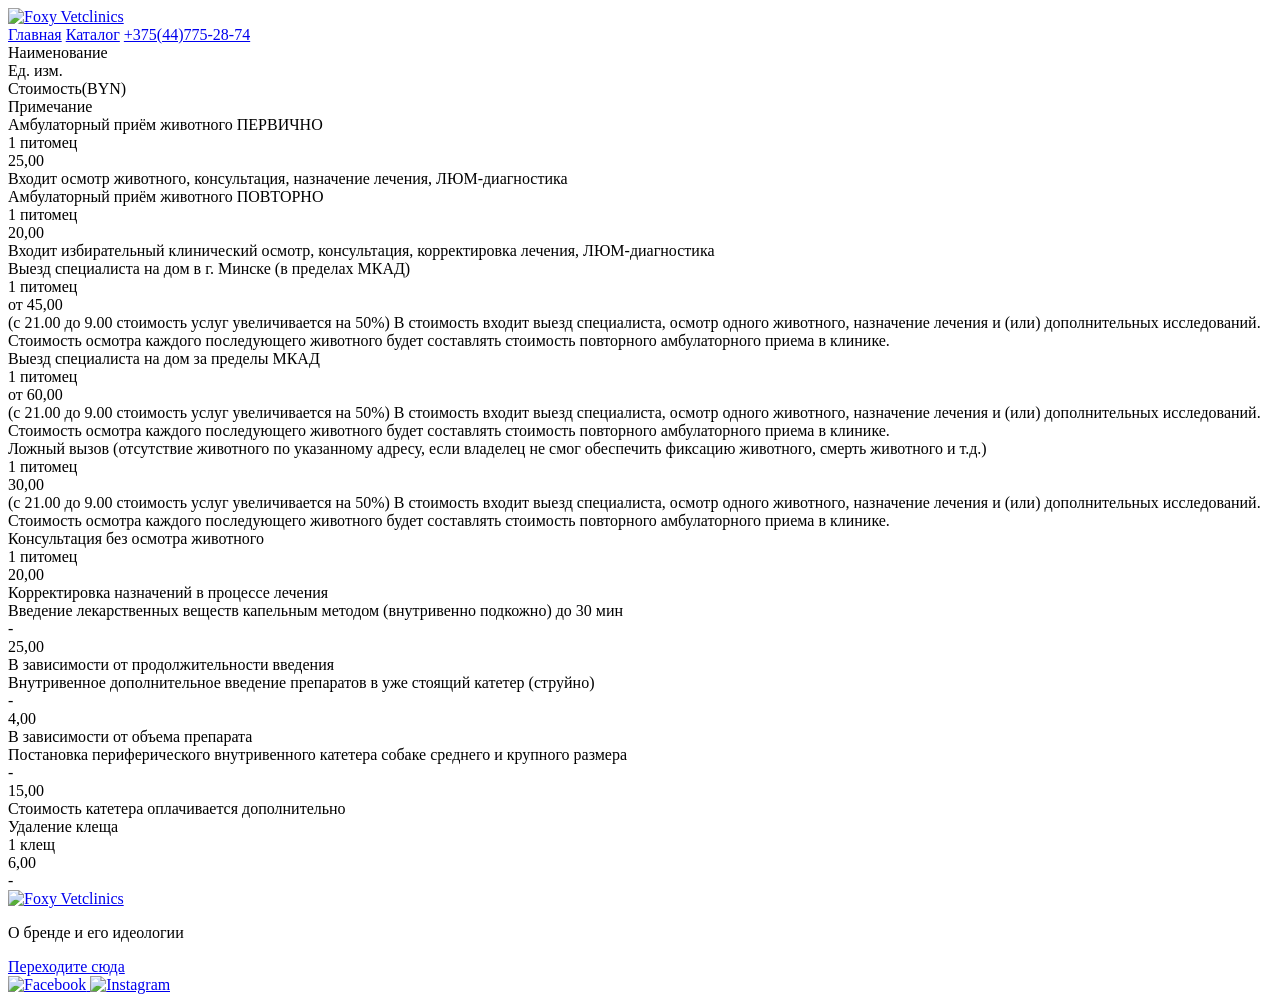
==== 1.html @ 25463c0b "Add files via upload" ====
<!DOCTYPE html>
    <html lang="en">
    <head>
        <meta charset="UTF-8">
        <meta name="viewport" content="width=device-width, initial-scale=1.0">
        <link rel="stylesheet" href="Foxy-vetclinics/styles/mycss.css">
        <link rel="apple-touch-icon" sizes="180x180" href="Foxy-vetclinics/files/logo-icon/icon192.png">
        <link rel="icon" type="image/png" sizes="32x32" href="Foxy-vetclinics/files/logo-icon/icon32.png">
        <link rel="icon" type="image/png" sizes="16x16" href="Foxy-vetclinics/files/logo-icon/icon15.png">
        <link rel="manifest" href="Foxy-vetclinics/files/logo-icon/site.webmanifest">
        <title>Foxy-vetclinics</title>
    </head>
    <style>
        html, body {
        height: 100%;
    }
    </style>
    <body>
    <header>
            <div class="header-inner">
                <a href="index.html" class="logo">
                    <img src="Foxy-vetclinics/files/logo.png" alt="Foxy Vetclinics">
                </a>

                <nav class="nav" id="nav">
                    <a href="index.html">Главная</a>
                    <a href="pricing.html">Каталог</a>
                    <a href="tel:+375447752874" class="header-phone">+375(44)775-28-74</a>
                </nav>
            </div>
        </header>

    <section>
        <section class="price-section">
            <div class="price-wrap">
            <div class="price-table">

                <div class="price-row price-row-head">
                    <div class="price-cell">Наименование</div>
                    <div class="price-cell">Ед. изм.</div>
                    <div class="price-cell">Стоимость(BYN)</div>
                    <div class="price-cell">Примечание</div>
                </div>

                <div class="price-row">
                    <div class="price-cell">Амбулаторный приём животного ПЕРВИЧНО</div>
                    <div class="price-cell">1 питомец</div>
                    <div class="price-cell">25,00</div>
                    <div class="price-cell">Входит осмотр животного, консультация, назначение лечения, ЛЮМ-диагностика</div>
                </div>

                <div class="price-row">
                    <div class="price-cell">Амбулаторный приём животного ПОВТОРНО</div>
                    <div class="price-cell">1 питомец</div>
                    <div class="price-cell">20,00</div>
                    <div class="price-cell">Входит избирательный клинический осмотр, консультация, корректировка лечения, ЛЮМ-диагностика</div>
                </div>
                
                <div class="price-row">
                    <div class="price-cell price-service">Выезд специалиста на дом в г. Минске (в пределах МКАД)</div>
                    <div class="price-cell price-unit">1 питомец</div>
                    <div class="price-cell price-cost">от 45,00</div>
                    <div class="price-cell price-note">(с 21.00 до 9.00 стоимость услуг увеличивается на 50%) В стоимость входит выезд специалиста, осмотр одного животного, назначение лечения и (или) дополнительных исследований. Стоимость осмотра каждого последующего животного будет составлять стоимость повторного амбулаторного приема в клинике.</div>
                </div>

                <div class="price-row">
                    <div class="price-cell price-service">Выезд специалиста на дом за пределы МКАД</div>
                    <div class="price-cell price-unit">1 питомец</div>
                    <div class="price-cell price-cost">от 60,00</div>
                    <div class="price-cell price-note">(с 21.00 до 9.00 стоимость услуг увеличивается на 50%) В стоимость входит выезд специалиста, осмотр одного животного, назначение лечения и (или) дополнительных исследований. Стоимость осмотра каждого последующего животного будет составлять стоимость повторного амбулаторного приема в клинике.</div>
                </div>

                <div class="price-row">
                    <div class="price-cell price-service">Ложный вызов (отсутствие животного по указанному адресу, если владелец не смог обеспечить фиксацию животного, смерть животного и т.д.)</div>
                    <div class="price-cell price-unit">1 питомец</div>
                    <div class="price-cell price-cost">30,00</div>
                    <div class="price-cell price-note">(с 21.00 до 9.00 стоимость услуг увеличивается на 50%) В стоимость входит выезд специалиста, осмотр одного животного, назначение лечения и (или) дополнительных исследований. Стоимость осмотра каждого последующего животного будет составлять стоимость повторного амбулаторного приема в клинике.</div>
                </div>

                <div class="price-row">
                    <div class="price-cell price-service">Консультация без осмотра животного</div>
                    <div class="price-cell price-unit">1 питомец</div>
                    <div class="price-cell price-cost">20,00</div>
                    <div class="price-cell price-note">Корректировка назначений в процессе лечения</div>
                </div>

                <div class="price-row">
                    <div class="price-cell price-service">Введение лекарственных веществ капельным методом (внутривенно подкожно) до 30 мин</div>
                    <div class="price-cell price-unit">-</div>
                    <div class="price-cell price-cost">25,00</div>
                    <div class="price-cell price-note">В зависимости от продолжительности введения</div>
                </div>

                <div class="price-row">
                    <div class="price-cell price-service">Внутривенное дополнительное введение препаратов в уже стоящий катетер (струйно)</div>
                    <div class="price-cell price-unit">-</div>
                    <div class="price-cell price-cost">4,00</div>
                    <div class="price-cell price-note">В зависимости от объема препарата</div>
                </div>

                <div class="price-row">
                    <div class="price-cell price-service">Постановка периферического внутривенного катетера собаке среднего и крупного размера</div>
                    <div class="price-cell price-unit">-</div>
                    <div class="price-cell price-cost">15,00</div>
                    <div class="price-cell price-note">Стоимость катетера оплачивается дополнительно</div>
                </div>

                <div class="price-row">
                    <div class="price-cell price-service">Удаление клеща</div>
                    <div class="price-cell price-unit">1 клещ</div>
                    <div class="price-cell price-cost">6,00</div>
                    <div class="price-cell price-note">-</div>
                </div>
            </div>
        </div>
    </section>

    </section>
    
    <footer>
    <div class="footer-inner">
            <a href="index.html" class="footer-logo">
                <img src="Foxy-vetclinics/files/logofooter.png" alt="Foxy Vetclinics">
            </a>

            <div class="footer-center">
                <p>О бренде и его идеологии</p>
                <a href="#" class="footer-btn">Переходите сюда</a>
            </div>

            <div class="footer-socials">
                <a href="#" aria-label="Facebook" class="footer-social">
                    <img src="Foxy-vetclinics/files/facebook.png" alt="Facebook">
                </a>
                <a href="#" aria-label="Instagram" class="footer-social">
                    <img src="Foxy-vetclinics/files/inst.png" alt="Instagram">
                </a>
            </div>
        </div>
    </footer>
    </body>
        </html>
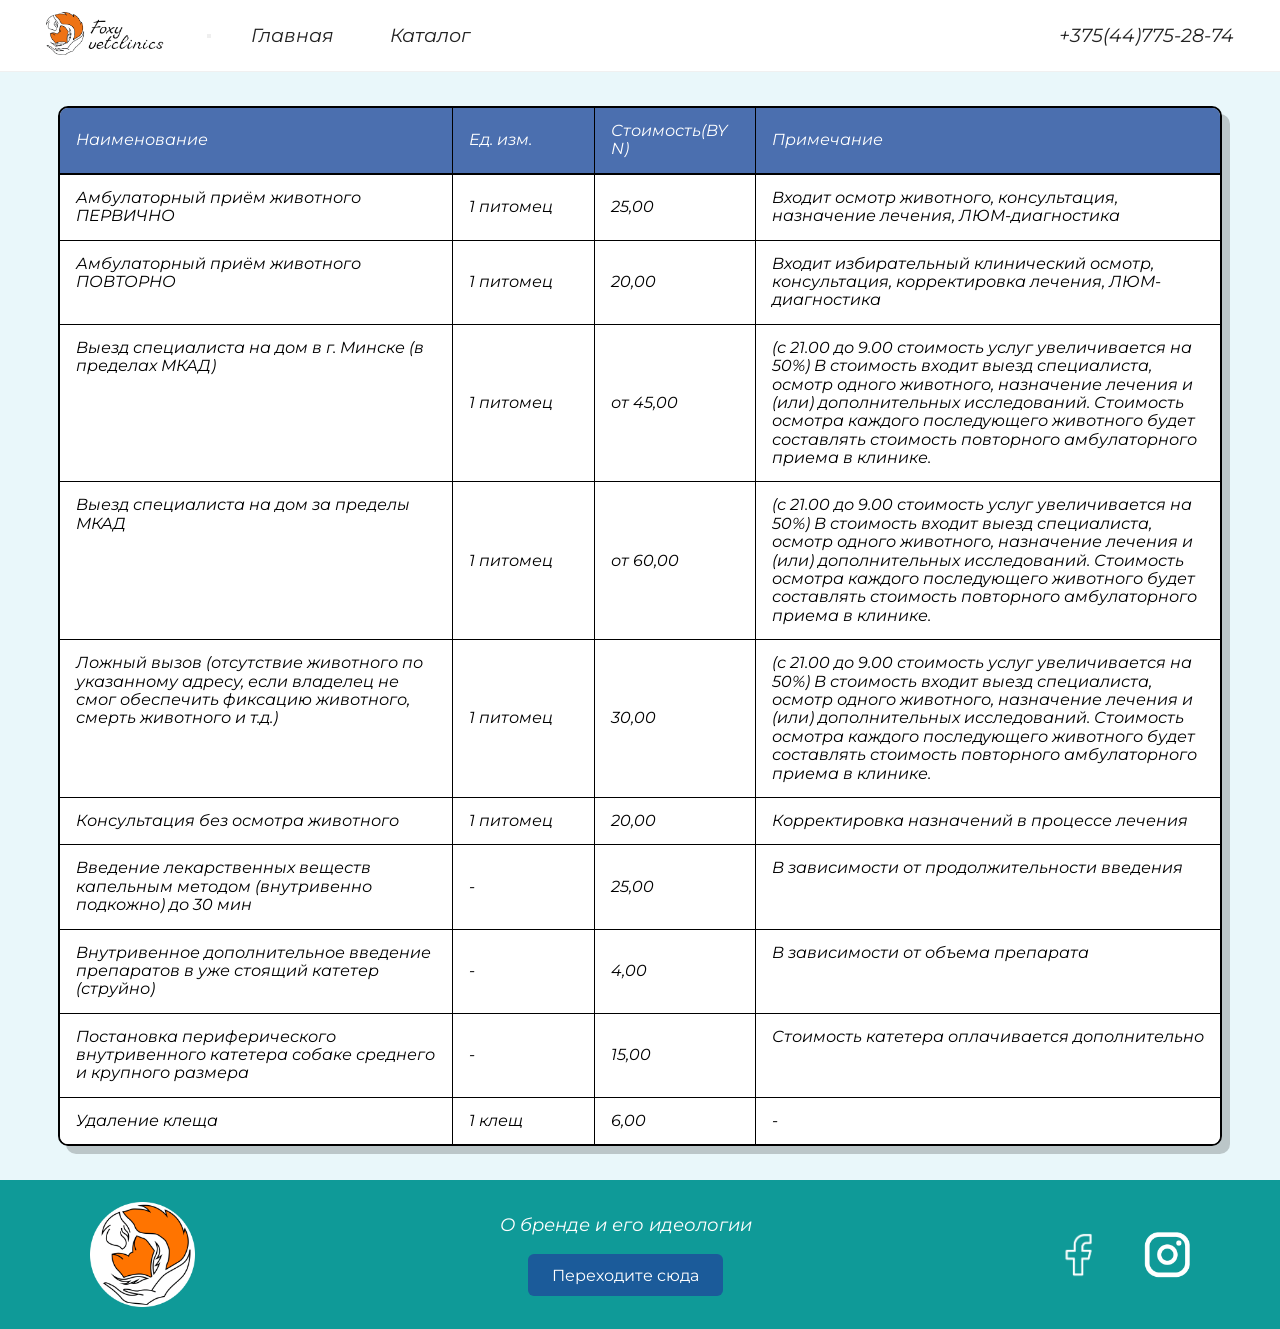
==== commit 88de8f98: "1.html" ====
--- a/1.html
+++ b/1.html
@@ -16,19 +16,26 @@
     }
     </style>
     <body>
-    <header>
-            <div class="header-inner">
-                <a href="index.html" class="logo">
-                    <img src="Foxy-vetclinics/files/logo.png" alt="Foxy Vetclinics">
-                </a>
+   <header>
+    <div class="header-inner">
+        <a href="index.html" class="logo">
+            <img src="Foxy-vetclinics/files/logo.png" alt="Foxy Vetclinics">
+        </a>
 
-                <nav class="nav" id="nav">
-                    <a href="index.html">Главная</a>
-                    <a href="pricing.html">Каталог</a>
-                    <a href="tel:+375447752874" class="header-phone">+375(44)775-28-74</a>
-                </nav>
-            </div>
-        </header>
+        <button class="burger" id="burger" aria-label="Открыть меню" aria-expanded="false">
+            <span></span>
+            <span></span>
+            <span></span>
+        </button>
+
+        <nav class="nav" id="nav">
+            <a href="index.html">Главная</a>
+            <a href="pricing.html">Каталог</a>
+            <a href="tel:+375447752874" class="header-phone">+375(44)775-28-74</a>
+        </nav>
+    </div>
+</header>
+
 
     <section>
         <section class="price-section">
@@ -138,5 +145,27 @@
             </div>
         </div>
     </footer>
+      <script>
+document.addEventListener("DOMContentLoaded", function () {
+    const burger = document.getElementById("burger");
+    const nav = document.getElementById("nav");
+
+    burger.addEventListener("click", function () {
+        burger.classList.toggle("active");
+        nav.classList.toggle("nav-open");
+
+        const isOpen = nav.classList.contains("nav-open");
+        burger.setAttribute("aria-expanded", isOpen ? "true" : "false");
+    });
+
+    document.addEventListener("click", function (e) {
+        if (!burger.contains(e.target) && !nav.contains(e.target)) {
+            burger.classList.remove("active");
+            nav.classList.remove("nav-open");
+            burger.setAttribute("aria-expanded", "false");
+        }
+    });
+});
+</script>
     </body>
-        </html>+        </html>
--- a/Foxy-vetclinics/styles/mycss.css
+++ b/Foxy-vetclinics/styles/mycss.css
@@ -0,0 +1,801 @@
+@import url('https://fonts.googleapis.com/css2?family=Montserrat:ital,wght@0,300;0,400;0,500;0,600;1,400;1,500&display=swap');
+
+* {
+    margin: 0;
+    padding: 0;
+    box-sizing: border-box;
+}
+
+body {
+    font-family: 'Montserrat', sans-serif;
+    background: #E9F7FA;
+   color: #222;
+    padding-top: 72px;
+    display: flex;
+    flex-direction: column;
+    min-height: 100vh;
+}
+a {
+    text-decoration: none;
+    color: inherit;
+}
+
+img {
+    display: block;
+    max-width: 100%;
+}
+
+header {
+    position: fixed;
+    top: 0;
+    left: 0;
+    width: 100%;
+    height: 72px;
+    z-index: 1000;
+    background: #ffffff;
+    border-bottom: 1px solid rgba(0, 0, 0, 0.06);
+}
+
+.header-inner {
+    margin: 0 10px;
+    height: 100%;
+    padding: 0 36px;
+    display: flex;
+    align-items: center;
+    gap: 40px;
+}
+
+
+.logo {
+    flex-shrink: 0;
+    display: flex;
+    align-items: center;
+}
+
+.logo img {
+    height: 48px;
+    width: auto;
+}
+
+
+.nav {
+    flex: 1;
+    display: flex;
+    align-items: center;
+    gap: 56px;
+}
+
+.nav a {
+    font-size: 19px;
+    font-style: italic;
+    font-weight: 400;
+    color: #222;
+    transition: 0.2s;
+}
+
+.nav a:hover {
+      transform: translateY(-10%);
+}
+
+.nav a.active {
+    color: #ef7d22;
+    font-weight: 600;
+}
+
+.header-phone {
+    margin-left: auto;
+    white-space: nowrap;
+    font-size: 18px;
+    font-style: italic;
+}
+
+
+.mainscreen {
+    position: relative;
+    width: 100%;
+    min-height: calc(100vh - 72px);
+    display: flex;
+    align-items: center;
+    justify-content: center;
+    overflow: hidden;
+}
+
+.mainscreen img {
+    position: absolute;
+    inset: 0;
+    width: 100%;
+    height: 100%;
+    object-fit: cover;
+    object-position: center -600px;
+    z-index: 1;
+}
+
+.mainscreen h1 {
+    position: relative;
+    z-index: 2;
+    color: #fff;
+    font-size: clamp(42px, 5vw, 72px);
+    line-height: 1.2;
+    font-style: italic;
+    font-weight: 400;
+    text-align: center;
+    max-width: 760px;
+    margin-top: -60px;
+}
+
+
+.btn {
+    position: absolute;
+    z-index: 2;
+    left: 50%;
+    top: 66%;
+    transform: translateX(-50%);
+    display: flex;
+    align-items: center;
+    justify-content: center;
+    min-width: 180px;
+    height: 44px;
+    padding: 0 28px;
+    background:rgb(30,76,155, 0.8);
+    color: #fff;
+    border-radius: 8px;
+    font-size: 18px;
+    font-style: italic;
+    font-weight: 500;
+    box-shadow: 0 4px 12px rgba(43, 73, 146, 0.25);
+    transition: 0.2s;
+}
+
+.btn:hover {
+    transform: translateX(-50%) translateY(-2px);
+    box-shadow: 0 6px 16px rgba(43, 73, 146, 0.35);
+}
+
+.sale {
+    position: relative;
+    width: 100%;
+    background: #E9F7FA;
+    padding: 50px 90px;
+    overflow: hidden;
+}
+
+.sale-slider {
+    width: 100%;
+    overflow: hidden;
+}
+
+.sale-track {
+    display: flex;
+    width: 100%;
+    transition: transform 0.7s ease;
+    will-change: transform;
+}
+
+.sale-card {
+    flex: 0 0 100%;
+    width: 100%;
+    display: flex;
+    align-items: center;
+    justify-content: center;
+    gap: 48px;
+    padding: 0 70px;
+    min-height: 420px;
+}
+
+.sale-card img {
+    display: block;
+    width: 340px;
+    max-width: 34%;
+    height: auto;
+    max-height: 320px;
+    object-fit: contain;
+    flex-shrink: 0;
+}
+
+.sale-text {
+    flex: 0 1 700px;
+    max-width: 700px;
+    color: #000000;
+}
+
+.sale-text h3 {
+    font-size: 2rem;
+    line-height: 1.15;
+    font-style: italic;
+    font-weight: 500;
+    margin-bottom: 18px;
+    color: #000000;
+}
+
+.sale-text p {
+    font-size: 1rem;
+    line-height: 1.35;
+    font-style: italic;
+    font-weight: 400;
+    color: #000000;
+}
+
+.sale-arrow {
+    position: absolute;
+    top: 50%;
+    transform: translateY(-50%);
+    width: 42px;
+    height: 42px;
+    font-size: 38px;
+    border: none;
+    background: transparent;
+    color: rgba(80, 80, 80, 0.85);
+    cursor: pointer;
+    z-index: 10;
+    display: flex;
+    align-items: center;
+    justify-content: center;
+    transition: 0.2s;
+}
+
+.sale-arrow:hover {
+    color: rgba(30, 30, 30, 1);
+    transform: translateY(-50%) scale(1.08);
+}
+
+.sale-arrow-left {
+    left: 30px;
+}
+
+.sale-arrow-right {
+    right: 30px;
+}
+
+.partner {
+    width: 100%;
+    background: #E9F7FA;
+    padding: 92px 30px 18px;
+}
+
+.partner h2 {
+    text-align: center;
+    font-size: 2.6rem;
+    font-style: italic;
+    font-weight: 500;
+    color: #111;
+    margin-bottom: 50px; 
+}
+
+.partner-list {
+    width: 100%;
+    max-width: 1300px;     
+    margin: 0 auto;
+    display: flex;
+    justify-content: space-between;
+    padding: 0 60px;      
+}
+.partner-item {
+    width: 150px;
+    display: flex;
+    flex-direction: column;
+    align-items: center;
+    text-align: center;
+    flex: 0 0 auto;
+}
+
+.partner-item img {
+    width: 160px;
+    height: 160px;
+    object-fit: cover;
+    border-radius: 50%;
+    margin-bottom: 16px;
+}
+
+.partner-item p {
+    font-size: 1.4rem;
+    line-height: 1.15;
+    color: #010101;
+}
+
+.reviews {
+    width: 100%;
+    background: #E9F7FA;
+    padding: 80px 65px 60px;
+}
+
+.reviews h2 {
+    text-align: center;
+    font-size: 2.6rem;
+    font-style: italic;
+    font-weight: 500;
+    color: #111;
+    margin-bottom: 58px;
+}
+
+.reviews-grid {
+    display: grid;
+    grid-template-columns: 1fr 1fr;
+    gap: 42px 38px;
+}
+
+.review-card {
+    position: relative;
+    background: #ffffff;
+    border: 1px solid #ffffff;
+    border-radius: 16px;
+    box-shadow: 6px 10px 0 rgba(122, 134, 140, 0.45);
+     padding: 24px 22px 20px;
+}
+
+.review-card-small {
+    min-height: auto;     
+    padding-bottom: 20px; 
+}
+
+.review-card-wide {
+    grid-column: 1 / 3;
+    min-height: 185px;
+    padding-right: 120px;
+}
+
+.review-card h3 {
+    font-size: 1.2rem;
+    font-weight: 500;
+    color: #000000;
+    margin-bottom: 16px;
+}
+
+.review-card p {
+    font-size: 1rem;
+    line-height: 1.18;
+    font-weight: 400;
+    color: #000000;
+    max-width: 95%;
+}
+
+.review-avatar {
+    position: absolute;
+    top: -32px;
+    right: -28px;
+    width: 118px;
+    height: 118px;
+    border-radius: 50%;
+    background: #ffffff;
+    border: 8px solid #ffffff;
+    box-shadow: 3px 4px 0 rgba(122, 134, 140, 0.45);
+    overflow: hidden;
+}
+
+.review-avatar img {
+    width: 100%;
+    height: 100%;
+    object-fit: cover;
+    border-radius: 50%;
+}
+
+
+.contacts {
+    width: 100%;
+    background: #E9F7FA;
+    padding: 48px 65px 70px;
+}
+
+.contacts-card {
+    max-width: 1320px;
+    margin: 0 auto;
+    background: #f7f7f7;
+    border-radius: 14px;
+    box-shadow: 8px 10px 0 rgba(122, 134, 140, 0.45);
+    padding: 28px 30px;
+    display: flex;
+    align-items: stretch;
+    gap: 34px;
+}
+
+.contacts-map-wrap {
+    flex: 0 0 70%;
+    min-height: 480px;
+    border-radius: 6px;
+    overflow: hidden;
+}
+
+#map {
+    width: 100%;
+    height: 100%;
+    min-height: 480px;
+}
+
+.contacts-info {
+    flex: 1;
+    display: flex;
+    flex-direction: column;
+    justify-content: center;
+    padding: 6px 0 6px 40px; 
+}
+
+.contacts-item {
+    margin-bottom: 16px;
+}
+
+.contacts-item:last-of-type {
+    margin-bottom: 0;
+}
+
+.contacts-item h3 {
+    font-size: 1.3rem;   
+    font-style: italic;
+    font-weight: 600;
+    margin-bottom: 3px;
+}
+
+.contacts-item p {
+    font-size: 1.05rem;  
+    font-style: italic;
+    line-height: 1.25;
+}
+
+.contacts-socials {
+    display: flex;
+    align-items: center;
+    gap: 28px;
+    margin-top: 10px;
+    padding-left: 54px;
+}
+
+.social-link {
+    width: 42px;
+    height: 42px;
+    display: inline-flex;
+    align-items: center;
+    justify-content: center;
+    transition: transform 0.2s ease;
+}
+
+.social-link:hover {
+    transform: translateY(-3px);
+}
+
+.social-link img {
+    width: 100%;
+    height: 100%;
+    object-fit: contain;
+}
+    
+.leaflet-container {
+    font-family: 'Montserrat', sans-serif;
+}
+
+.leaflet-control-attribution {
+   display: none;}
+
+footer {
+    margin-top: auto;
+    width: 100%;
+    background: #0f9a98;
+    padding: 22px 40px;
+}
+
+.footer-inner {
+    max-width: 1100px; 
+    margin: 0 auto;
+    display: flex;
+    align-items: center;
+    justify-content: space-between;
+    gap: 40px;
+}
+
+.footer-logo {
+    flex: 0 0 auto;
+    display: flex;
+    align-items: center;
+}
+
+.footer-logo img {
+    width: 105px;
+    height: 105px;
+    object-fit: contain;
+}
+
+.footer-center {
+    display: flex;
+    flex-direction: column;
+    align-items: center;
+    justify-content: center;
+    gap: 18px;
+    text-align: center;
+}
+
+.footer-center p {
+    font-size: 1.15rem;
+    font-style: italic;
+    font-weight: 400;
+    color: #ffffff;
+}
+
+.footer-btn {
+    display: inline-flex;
+    align-items: center;
+    justify-content: center;
+    min-width: 185px;
+    height: 42px;
+    padding: 0 24px;
+    background: rgb(30,76,155, 0.8); 
+    color: #ffffff;
+    border-radius: 6px;
+    font-size: 1rem;
+    font-style: normal;
+    font-weight: 400;
+    transition: 0.2s;
+}
+
+.footer-btn:hover {
+    transform: translateY(-2px);
+    box-shadow: 0 4px 12px rgba(18, 45, 92, 0.25);
+}
+
+.footer-socials {
+    display: flex;
+    align-items: center;
+    gap: 42px;
+}
+
+.footer-social {
+    display: flex;
+    align-items: center;
+    justify-content: center;
+}
+
+.footer-social img {
+    width: 46px;
+    height: 46px;
+    object-fit: contain;
+    transition: 0.2s;
+}
+
+.footer-social:hover img {
+    transform: translateY(-2px);
+}
+
+.services-catalog {
+    width: 100%;
+    padding: 24px 28px 18px;
+}
+
+.services-grid {
+    max-width: 1180px;
+    margin: 0 auto;
+    display: grid;
+    grid-template-columns: repeat(3, 1fr);
+    gap: 24px 28px;
+    align-items: start;
+}
+
+.service-card {
+    background: #ffffff;
+    border-radius: 10px;
+    overflow: hidden;
+    box-shadow: 6px 8px 0 rgba(133, 145, 149, 0.45);
+    transition: transform 0.2s ease, box-shadow 0.2s ease;
+}
+
+.service-card:hover {
+    transform: translateY(-4px);
+    box-shadow: 10px 10px 0 rgba(133, 145, 149, 0.5);
+}
+
+.service-card img {
+    width: 100%;
+    height: 168px;
+    object-fit: cover;
+    display: block;
+}
+
+.service-card-body {
+    background: #ffffff;
+    padding: 12px 14px 14px;
+    display: flex;
+    flex-direction: column;
+    align-items: center;
+    min-height: 92px;
+}
+
+.service-card-body h3 {
+    margin: 0 0 10px;
+    font-size: 1.05rem;
+    line-height: 1.15;
+    font-style: italic;
+    font-weight: 400;
+    color: #111111;
+    text-align: center;
+}
+
+.service-btn {
+    display: inline-flex;
+    align-items: center;
+    justify-content: center;
+    min-width: 130px;
+    height: 34px;
+    padding: 0 18px;
+    border-radius: 8px;
+    background: rgb(30, 76, 155, 0.9);
+    color: #ffffff;
+    font-size: 1rem;
+    line-height: 1;
+    font-style: italic;
+    font-weight: 500;
+    transition: all 0.2s ease;
+}
+
+.service-btn:hover {
+    transform: translateY(-2px);
+    box-shadow: 0 5px 12px rgba(43, 73, 146, 0.3);
+}
+
+.price-section {
+    width: 100%;
+    background: #E9F7FA;
+    padding: 34px 58px;
+}
+
+.price-wrap {
+    max-width: 1460px;
+    margin: 0 auto;
+}
+
+.price-table {
+    width: 100%;
+    border: 2px solid #000000;
+    border-radius: 10px;
+    overflow: hidden;
+    box-shadow: 8px 8px 0 rgba(0, 0, 0, 0.2);
+    background: #ffffff;
+}
+
+.price-row {
+    display: grid;
+    grid-template-columns: 1.1fr 0.4fr 0.45fr 1.3fr;
+}
+
+.price-cell {
+    background: #ffffff;
+    color: #000000;
+    font-size: 1rem;
+    line-height: 1.15;
+    font-style: italic;
+    font-weight: 400;
+    padding: 14px 16px;
+    border-right: 1px solid #000000;
+    border-bottom: 1px solid #000000;
+    display: flex;
+    align-items: flex-start;
+    word-break: break-word;
+    overflow-wrap: anywhere;
+    min-width: 0;
+}
+
+.price-row .price-cell:last-child {
+    border-right: none;
+}
+
+.price-row:last-child .price-cell {
+    border-bottom: none;
+}
+
+.price-row-head .price-cell {
+    background: rgb(30, 76, 155, 0.8);
+    color: #ffffff;
+    border-bottom: 2px solid #000000;
+    align-items: center;
+}
+
+.price-row .price-cell:nth-child(2),
+.price-row .price-cell:nth-child(3) {
+    white-space: normal;
+    align-items: center;
+}
+
+.price-row-head .price-cell:nth-child(2),
+.price-row-head .price-cell:nth-child(3) {
+    align-items: center;
+}
+
+
+.booking-section {
+    width: 100%;
+    background: #E9F7FA;
+    padding: 60px 20px 80px;
+}
+.booking-card {
+    max-width: 720px;   
+    width: 100%;
+    margin: 0 auto;
+    background: #ffffff;
+    border-radius: 14px;
+    box-shadow: 8px 10px 0 rgba(133, 145, 149, 0.45);
+    padding: 32px 46px 36px; 
+}
+
+.booking-card h1 {
+    margin-bottom: 24px;
+    text-align: center;
+    font-size: 1.4rem;
+    font-style: italic;
+    font-weight: 500;
+}
+
+.booking-form {
+    display: flex;
+    flex-direction: column;
+    gap: 16px;
+}
+
+.form-group {
+    display: flex;
+    flex-direction: column;
+    gap: 6px;
+}
+
+.form-group label {
+    font-size: 1.05rem;
+    font-style: italic;
+    font-weight: 500;
+}
+
+.form-group input,
+.form-group textarea {
+    width: 100%;
+    border: none;
+    outline: none;
+    background: #f1eded;
+    border-radius: 6px;
+    padding: 0 14px;
+    font-family: 'Montserrat', sans-serif;
+    font-size: 1rem;
+    font-style: italic;
+}
+
+.form-group input {
+    height: 38px;
+}
+
+.form-group textarea {
+    min-height: 100px;
+    padding: 10px 14px;
+    resize: vertical;
+}
+
+.form-group input::placeholder,
+.form-group textarea::placeholder {
+    color: #9a9494;
+}
+
+.form-group input:focus,
+.form-group textarea:focus {
+    background: #ece7e7;
+}
+.booking-submit {
+    display: flex;
+    align-items: center;
+    justify-content: center;
+    margin: 20px auto 0;   
+    
+    min-width: 180px;
+    height: 44px;
+    padding: 0 28px;
+
+    background: rgba(30, 76, 155, 0.8);
+    color: #ffffff;
+
+    border: none;
+    border-radius: 8px;
+
+    font-size: 1.1rem;
+    font-style: italic;
+    font-weight: 500;
+    font-family: 'Montserrat', sans-serif;
+
+    cursor: pointer;
+    transition: all 0.2s ease;
+
+    box-shadow: 0 4px 12px rgba(43, 73, 146, 0.25);
+}
+
+.booking-submit:hover {
+    transform: translateY(-2px);
+    box-shadow: 0 6px 16px rgba(43, 73, 146, 0.35);
+}
